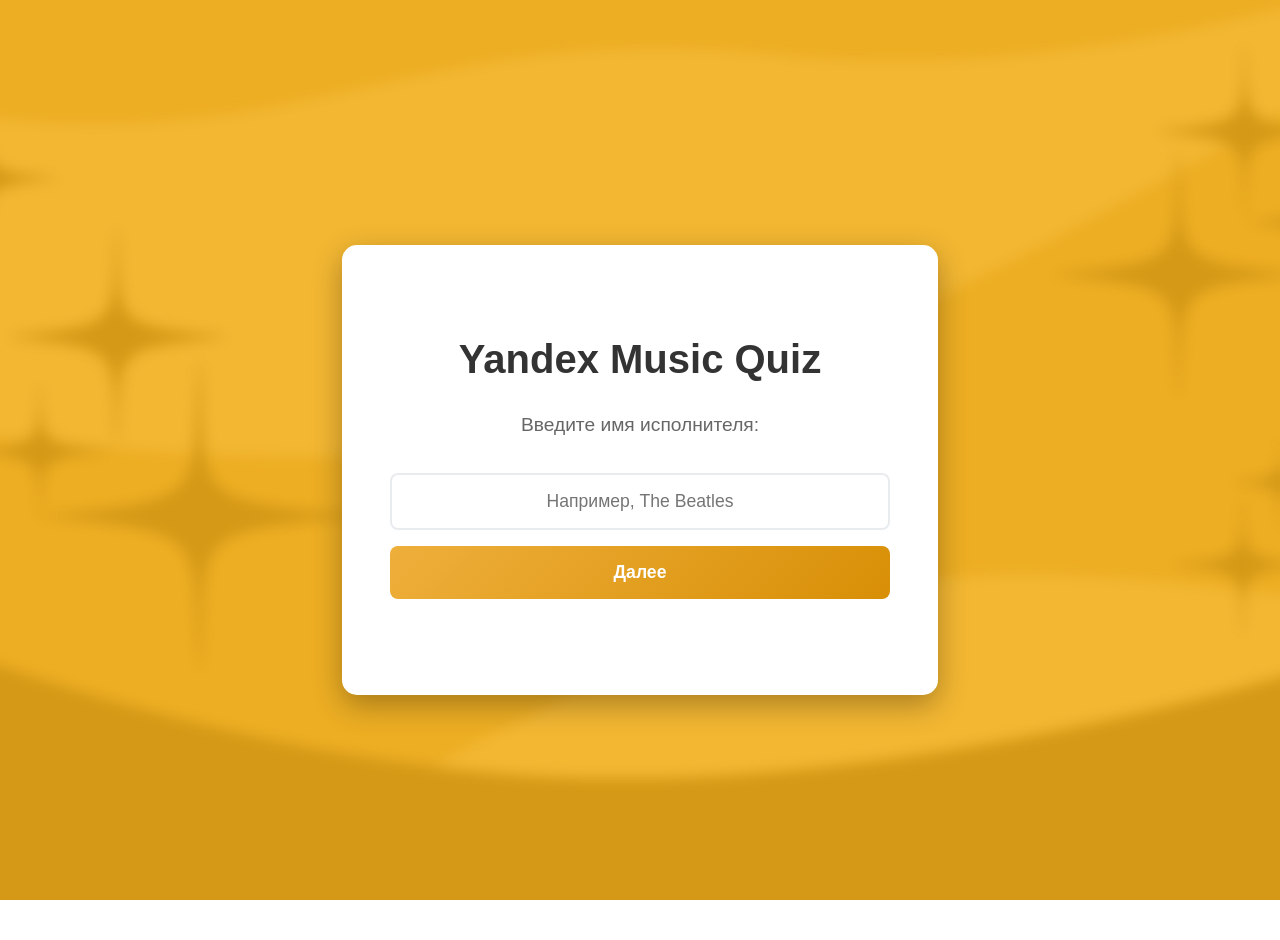
==== frontend/index.html @ 247b288a "refactor: небольшая тестовая переделка" ====
<!DOCTYPE html>
<html lang="ru">
<head>
    <meta charset="UTF-8">
    <meta name="viewport" content="width=device-width, initial-scale=1.0">
    <title>quiz YaM</title>
    <link rel="stylesheet" href="style.css">
</head>
<body>

<!-- Экран выбора исполнителя -->
<section id="artistScreen" class="artist-screen">
    <div class="artist-container">
        <h1>Yandex Music Quiz</h1>
        <p>Введите имя исполнителя:</p>
        
        <div class="artist-input-container">
            <input type="text" id="artistInput" placeholder="Например, The Beatles" class="artist-input">
            <button onclick="selectArtist()" class="artist-button">Далее</button>
        </div>
        
        <div id="artistMessage" class="artist-message"></div>
    </div>
</section>

<!-- Экран выбора сложности -->
<section id="difficultyScreen" class="difficulty-screen" style="display: none;">
        <div class="difficulty-container">
            <h1>Yandex Music Quiz</h1>
            <p>Выберите уровень сложности:</p>
            
            <div class="difficulty-options">
                <button class="difficulty-btn" onclick="startQuiz('easy')">
                    <span class="difficulty-name">Легкий</span>
                    <span class="difficulty-desc">10 секунд на трек</span>
                </button>
                
                <button class="difficulty-btn" onclick="startQuiz('medium')">
                    <span class="difficulty-name">Средний</span>
                    <span class="difficulty-desc">6 секунд на трек</span>
                </button>
                
               <button class="difficulty-btn" onclick="startQuiz('hard')">
                <span class="difficulty-name">Сложный</span>
                <span class="difficulty-desc">2 секунды на трек</span>
            </button>
        </div>
        
        <!-- Кнопка возврата к выбору исполнителя -->
        <button class="back-button" onclick="backToArtist()">← Назад к выбору исполнителя</button>
        
    </div>

    
</section>
<!-- Финальный экран -->
<section id="resultScreen" class="result-screen" style="display: none;">
    <div class="result-container">
        <h1>🎉 Квиз завершён! 🎉</h1>
        <div class="result-stats">
            <div class="result-item">
                <span class="result-label">🏆 Ваш счёт:</span>
                <span id="finalScore" class="result-value">0</span>
            </div>
            <div class="result-item">
                <span class="result-label">⚡ Сложность:</span>
                <span id="finalDifficulty" class="result-value"></span>
            </div>
            <div class="result-item">
                <span class="result-label">🎵 Исполнитель:</span>
                <span id="finalArtist" class="result-value"></span>
            </div>
            <!-- При желании добавьте общее время (если считаете) -->
        </div>
        <button class="restart-button" onclick="restartFromResult()">Играть снова</button>
        <button class="back-to-artist-button" onclick="backToArtistFromResult()">Выбрать другого исполнителя</button>
        <div class="result-buttons">
        <button class="share-button" onclick="openShareModal()">📤 Поделиться результатом</button>
        <button class="leaderboard-button" onclick="showLeaderboard()">🏆 Таблица лидеров</button>
    </div>
    </div>

</section>

    <!-- Основной интерфейс квиза (изначально скрыт) -->
    <section id="quizScreen" class="audio-player" style="display: none;">

            <!-- Заголовок -->
    <div class="quiz-title">
        YAMQUIZ
    </div>

    <div class="difficulty-info">
        Уровень сложности: <span id="selectedDifficultyDisplay">Не выбран</span>
    </div>
        
        <!-- Сам аудиофайл (остается невидимым) -->
        <audio id="myAudio">
            <!-- Источник теперь будет меняться через JavaScript -->
        </audio>

        <!-- Индикатор загрузки -->
        <div id="loadingIndicator" class="loading-indicator hidden">
            <div class="spinner"></div>
        </div>
        
        <!-- Кнопки управления -->
        <div class="audio-controls">
            <button onclick="playAudio()">Старт</button>
            <button onclick="skipTrack()">Пропустить</button>
            <button onclick="restartAudio()">С начала</button>
        </div>  
        
        <!-- Полоса прогресса -->
        <div class="audio-progress">
            <progress id="audioProgress" value="0" max="100"></progress>
        </div>

        <!-- таймер и счетчик -->
        <div class="quiz-stats">
            <div class="timer-display">
                Время: <span id="timerValue">0.0</span> сек
            </div>
            <div class="score-display">
        🏆 Счёт: <span id="scoreValue">0</span>
            </div>
        </div>

        <!-- Поле для ввода кода перехода -->
        <div class="answer-input">
            <input type="text" id="answer" placeholder="Введите название трека...">
            <span id="answerMessage"></span>
        </div>

        <button class="answer-button" onclick="checkAnswer()">Проверить ответ</button>

        <!-- Регулятор громкости -->
        <div class="volume-control">
            <label for="volumeSlider">Громкость:</label>
            <input type="range" id="volumeSlider" min="0" max="1" step="0.1" value="1">
            <span id="volumeValue">100%</span>
        </div>
    </section>

<!-- Модальное окно для ввода псевдонима -->
<div id="shareModal" class="modal" style="display: none;">
    <div class="modal-content">
        <span class="close" onclick="closeShareModal()">&times;</span>
        <h2>Введите ваш псевдоним</h2>
        <input type="text" id="playerAlias" maxlength="4" placeholder="4 символа" class="alias-input">
        <div id="aliasError" class="error-message" style="display: none;">Только буквы и цифры, 4 символа</div>
        <button class="modal-submit" onclick="submitScore()">Отправить</button>
    </div>
</div>

<!-- Модальное окно для таблицы лидеров -->
<div id="leaderboardModal" class="modal" style="display: none;">
    <div class="modal-content leaderboard-content">
        <span class="close" onclick="closeLeaderboardModal()">&times;</span>
        <h2>Топ-10 игроков</h2>
        <div id="leaderboardList" class="leaderboard-list">
            <!-- Здесь будет таблица -->
        </div>
    </div>
</div>

<script src="script.js"></script>

</body>
</html>
---- frontend/style.css ----
/* Общие стили */
body {
    font-family: 'Helvetica', sans-serif;
    line-height: 1.6;
    color: #333;
    background: linear-gradient(135deg, #eeaf3b 0%, #d88f06 100%);
    min-height: 100vh;
    margin: 0;
    padding: 20px;

    background-image: url('background.jpg'); /* путь к вашему файлу */
    background-size: cover;                 /* масштабирует изображение на весь экран, сохраняя пропорции */
    background-position: center;            /* центрирует изображение */
    background-repeat: no-repeat;           /* не повторять */
    background-attachment: fixed;           /* фиксирует фон при прокрутке (опционально) */
}


/* Стили для экрана выбора исполнителя */
.artist-screen {
    display: flex;
    justify-content: center;
    align-items: center;
    min-height: 100vh;
}

.artist-container {
    background: white;
    padding: 3rem;
    border-radius: 15px;
    box-shadow: 0 10px 30px rgba(0,0,0,0.3);
    text-align: center;
    max-width: 500px;
    width: 90%;
}

.artist-container h1 {
    color: #333;
    margin-bottom: 1rem;
    font-size: 2.5rem;
}

.artist-container > p {
    color: #666;
    margin-bottom: 2rem;
    font-size: 1.2rem;
}

.artist-input-container {
    display: flex;
    flex-direction: column;
    gap: 1rem;
    margin-bottom: 1.5rem;
}

.artist-input {
    padding: 1rem;
    border: 2px solid #e9ecef;
    border-radius: 8px;
    font-size: 1.1rem;
    text-align: center;
    transition: border-color 0.3s ease;
}

.artist-input:focus {
    outline: none;
    border-color: #d88f06;
    box-shadow: 0 0 0 3px rgba(216, 143, 6, 0.1);
}

.artist-button {
    padding: 1rem 2rem;
    background: linear-gradient(135deg, #eeaf3b 0%, #d88f06 100%);
    color: white;
    border: none;
    border-radius: 8px;
    font-size: 1.1rem;
    font-weight: 600;
    cursor: pointer;
    transition: all 0.3s ease;
}

.artist-button:hover {
    transform: translateY(-2px);
    box-shadow: 0 6px 20px rgba(216, 143, 6, 0.4);
}

.artist-message {
    min-height: 24px;
    font-weight: bold;
    margin-top: 1rem;
}

/* Стиль для информации о сложности в квизе */
.difficulty-info {
    background: #f8f9fa;
    padding: 0.8rem;
    border-radius: 8px;
    margin-bottom: 1.5rem;
    font-weight: 600;
    color: #333;
    border-left: 4px solid #eeaf3b;
    text-align: center;
    font-size: 0.9rem;
}

/* Индикатор загрузки */
.loading-indicator {
    text-align: center;
    height: 45px;              /* фиксированная высота (подберите под свой спиннер) */
    overflow: hidden;          /* чтобы при скрытии содержимое не вылезало */
    transition: height 0.3s ease, opacity 0.3s ease, padding 0.3s ease;
    opacity: 1;
    padding: 10px;             /* отступы вокруг спиннера */
}

.loading-indicator.hidden {
    height: 0;
    opacity: 0;
    padding: 0;                /* убираем отступы, чтобы высота точно стала 0 */
}

.spinner {
    display: block;
    width: 28px;
    height: 28px;
    margin: 0 auto;
    border: 4px solid #e0e0e0; /* чуть темнее */
    border-top: 4px solid #d88f06;
    border-radius: 50%;
    animation: spin 1s linear infinite;
    box-sizing: border-box; /* чтобы граница не увеличивала размер */
}

@keyframes spin {
    0% { transform: rotate(0deg); }
    100% { transform: rotate(360deg); }
}

/* Цвета для разных уровней сложности */
.difficulty-easy {
    color: #4CAF50;
    font-weight: bold;
}

.difficulty-medium {
    color: #ff9800;
    font-weight: bold;
}

.difficulty-hard {
    color: #f44336;
    font-weight: bold;
}

/* Стили для экрана выбора сложности */
.difficulty-screen {
    display: flex;
    justify-content: center;
    align-items: center;
    min-height: 100vh;
}

.difficulty-container {
    background: white;
    padding: 3rem;
    border-radius: 15px;
    box-shadow: 0 10px 30px rgba(0,0,0,0.3);
    text-align: center;
    max-width: 500px;
    width: 90%;
}

.difficulty-container h1 {
    color: #333;
    margin-bottom: 1rem;
    font-size: 2.5rem;
}

.difficulty-container > p {
    color: #666;
    margin-bottom: 2rem;
    font-size: 1.2rem;
}

.difficulty-options {
    display: flex;
    flex-direction: column;
    gap: 1rem;
    margin-bottom: 2rem;
}

.difficulty-btn {
    padding: 1.5rem;
    border: none;
    border-radius: 10px;
    background: #f8f9fa;
    cursor: pointer;
    transition: all 0.3s ease;
    text-align: center;
}

.difficulty-btn:hover {
    background: #e9ecef;
    transform: translateY(-2px);
    box-shadow: 0 5px 15px rgba(0,0,0,0.1);
}

.difficulty-name {
    display: block;
    font-size: 1.3rem;
    font-weight: bold;
    color: #333;
    margin-bottom: 0.5rem;
}

.difficulty-desc {
    display: block;
    font-size: 0.9rem;
    color: #666;
}

/* Кнопка возврата */
.back-button {
    background: none;
    border: 2px solid #6c757d;
    color: #6c757d;
    padding: 0.8rem 1.5rem;
    border-radius: 8px;
    cursor: pointer;
    font-size: 0.9rem;
    margin-top: 1.5rem;
    transition: all 0.3s ease;
}

.back-button:hover {
    background: #6c757d;
    color: white;
}

/* Финальный экран */
.result-screen {
    display: flex;
    justify-content: center;
    align-items: center;
    min-height: 100vh;
}

.result-container {
    background: white;
    padding: 2rem 3rem;
    border-radius: 20px;
    box-shadow: 0 10px 30px rgba(0,0,0,0.3);
    text-align: center;
    max-width: 500px;
    width: 90%;
    animation: fadeIn 0.5s ease-out;
}

.result-container h1 {
    color: #d88f06;
    margin-bottom: 1.5rem;
    font-size: 2rem;
}

.result-stats {
    text-align: left;
    margin: 2rem 0;
    background: #f8f9fa;
    padding: 1rem;
    border-radius: 12px;
}

.result-item {
    display: flex;
    justify-content: space-between;
    margin: 0.8rem 0;
    font-size: 1.2rem;
}

.result-label {
    font-weight: 600;
    color: #333;
}

.result-value {
    font-weight: bold;
    color: #d88f06;
}

.restart-button, .back-to-artist-button {
    padding: 12px 24px;
    border: none;
    border-radius: 8px;
    font-size: 1rem;
    font-weight: 600;
    cursor: pointer;
    margin: 8px;
    transition: all 0.3s ease;
}

.restart-button {
    background: linear-gradient(135deg, #4CAF50 0%, #45a049 100%);
    color: white;
}

.back-to-artist-button {
    background: linear-gradient(135deg, #6c757d 0%, #5a6268 100%);
    color: white;
}

.restart-button:hover, .back-to-artist-button:hover {
    transform: translateY(-2px);
    box-shadow: 0 6px 15px rgba(0,0,0,0.2);
}

/* СТИЛИ ДЛЯ ОСНОВНОГО ИНТЕРФЕЙСА КВИЗА */
.audio-player {
    background: white;
    padding: 2.5rem;
    border-radius: 15px;
    box-shadow: 0 10px 30px rgba(0,0,0,0.3);
    text-align: center;
    max-width: 500px;
    width: 90%;
    margin: 2rem auto;
    animation: fadeIn 0.5s ease-in;
}

/* Объявляем кастомный шрифт */
@font-face {
    font-family: 'YAM';
    src: url('fonts/ysm.woff2') format('woff2'),
         url('fonts/ysm.woff') format('woff');
    font-weight: 400; /* Обычный */
    font-style: normal;
    font-display: swap; /* Чтобы текст не был невидим во время загрузки */
}


@keyframes fadeIn {
    from { opacity: 0; transform: translateY(20px); }
    to { opacity: 1; transform: translateY(0); }
}

/* Заголовок квиза */
.quiz-title {
    color: #333;
    margin-bottom: 1.5rem;
    font-size: 2rem;
    font-weight: bold;
}

/* Кнопки управления */
.audio-controls {
    display: flex;
    flex-wrap: wrap;
    gap: 12px;
    margin: 1.5rem 0;
    justify-content: center;
}

.audio-controls button {
    padding: 12px 20px;
    border: none;
    border-radius: 8px;
    background: linear-gradient(135deg, #eeaf3b 0%, #d88f06 100%);
    color: white;
    font-size: 16px;
    font-weight: 600;
    cursor: pointer;
    transition: all 0.3s ease;
    box-shadow: 0 4px 15px rgba(102, 126, 234, 0.3);
}

.audio-controls button:hover {
    transform: translateY(-2px);
    box-shadow: 0 6px 20px rgba(102, 126, 234, 0.4);
}

.audio-controls button:active {
    transform: translateY(0);
}

/* Информация о треке */
.track-info {
    margin: 1.5rem 0;
    padding: 1rem;
    background: #f8f9fa;
    border-radius: 10px;
    border-left: 8px solid #d88f06;
}

.track-info p {
    margin: 0;
    font-size: 1.1rem;
    color: #333;
    font-weight: 500;
}

/* Полоса прогресса */
.audio-progress {
    margin: 1.5rem 0;
}

progress {
    width: 100%;
    height: 12px;
    border-radius: 10px;
    border: none;
    background: #f0f0f0;
}

progress::-webkit-progress-bar {
    background: #f0f0f0;
    border-radius: 10px;
}

progress::-webkit-progress-value {
    background: linear-gradient(135deg, #eeaf3b 0%, #d88f06 100%);
    border-radius: 10px;
    transition: width 0.3s ease;
}

progress::-moz-progress-bar {
    background: linear-gradient(135deg, #eeaf3b 0%, #d88f06 100%);
    border-radius: 10px;
}

/* Поле ввода ответа */
.answer-input {
    margin-top: 1.5rem;
    margin-bottom: 0.8rem;
    padding: 0.6rem;
    background: #f8f9fa;
    border-radius: 10px;
    text-align: center;
}

#answer {
    padding: 12px 16px;
    border: 2px solid #e9ecef;
    border-radius: 8px;
    margin-right: 10px;
    width: 300px;
    font-size: 16px;
    transition: border-color 0.3s ease;
}

#answer:focus {
    outline: none;
    border-color: #d88f06;
    box-shadow: 0 0 0 3px rgba(102, 126, 234, 0.1);
}

.answer-button {
    padding: 12px 20px;
    background: linear-gradient(135deg, #4CAF50 0%, #45a049 100%);
    color: white;
    border: none;
    border-radius: 8px;
    margin-top: 5px;
    cursor: pointer;
    font-size: 16px;
    font-weight: 600;
    transition: all 0.3s ease;
    box-shadow: 0 4px 15px rgba(76, 175, 80, 0.3);
}

.answer-button:hover {
    transform: translateY(-2px);
    box-shadow: 0 6px 20px rgba(76, 175, 80, 0.4);
}

#answerMessage {
    display: block;
    margin-top: 12px;
    font-weight: bold;
    font-size: 14px;
    min-height: 20px;
}

/* Кнопка рестарт */
#restartButton {
    padding: 14px 28px;
    font-size: 16px;
    background: linear-gradient(135deg, #FF6B6B 0%, #EE5A52 100%);
    color: white;
    border: none;
    border-radius: 8px;
    cursor: pointer;
    margin: 20px auto;
    display: block;
    transition: all 0.3s ease;
    font-weight: 600;
    box-shadow: 0 4px 15px rgba(255, 107, 107, 0.3);
}

/* Регулятор громкости */
.volume-control {
    margin: 1.5rem 0;
    padding: 1rem;
    background: #f8f9fa;
    border-radius: 10px;
}

.volume-control label {
    display: block;
    margin-bottom: 8px;
    color: #333;
    font-weight: 600;
}

#volumeSlider {
    -webkit-appearance: none;
    appearance: none;
    width: 200px;
    margin: 0 12px;
    height: 6px;
    border-radius: 3px;
    background: linear-gradient(to right, #d88f06 0%, #d88f06 var(--fill-percent, 100%), #e0e0e0 var(--fill-percent, 100%), #e0e0e0 100%);
    outline: none;
}

/* таймер и счетчик */
.quiz-stats {
    display: flex;
    justify-content: space-between;
    margin: 10px 0 20px;
    padding: 8px 12px;
    background: #f8f9fa;
    border-radius: 8px;
    font-weight: 600;
}
.timer-display, .score-display {
    font-size: 1rem;
    color: #333;
}
#timerValue, #scoreValue {
    font-weight: bold;
    color: #d88f06;
}

/* Стили для ползунка в Chrome/Safari/Edge */
#volumeSlider::-webkit-slider-thumb {
    -webkit-appearance: none;
    appearance: none;
    width: 18px;
    height: 18px;
    border-radius: 50%;
    background: #d88f06;
    cursor: pointer;
    box-shadow: 0 2px 6px rgba(0,0,0,0.2);
}

/* Стили для ползунка в Firefox */
#volumeSlider::-moz-range-thumb {
    width: 18px;
    height: 18px;
    border: none;
    border-radius: 50%;
    background: #d88f06;
    cursor: pointer;
}

/* Стили для трека в Firefox */
#volumeSlider::-moz-range-track {
    height: 6px;
    background: linear-gradient(135deg, #eeaf3b 0%, #d88f06 100%);
    border-radius: 3px;
}

#volumeValue {
    font-weight: bold;
    color: #333;
    font-size: 14px;
}


#restartButton:hover {
    transform: translateY(-2px);
    box-shadow: 0 6px 20px rgba(255, 107, 107, 0.4);
}

.difficulty-screen, .audio-player {
    transition: opacity 0.3s ease, transform 0.3s ease;
}

.difficulty-screen.hidden, .audio-player.hidden {
    opacity: 0;
    transform: translateY(20px);
    pointer-events: none;
}

/* Адаптивность */
@media (max-width: 768px) {
    body {
        padding: 10px;
    }
    
    .audio-player {
        width: 95%;
        padding: 1.5rem;
        margin: 1rem auto;
    }
    
    .difficulty-container {
        padding: 2rem;
    }
    
    .audio-controls {
        flex-direction: column;
        align-items: center;
    }
    
    .audio-controls button {
        width: 200px;
    }
    
    #answer {
        width: 150px;
        margin-bottom: 10px;
    }
}

/* Стили для заблокированного поля ввода */
#answer:disabled {
    background-color: #f8f9fa;
    cursor: not-allowed;
    opacity: 0.7;
}


#restartButton:hover {
    background-color: #45a049;
}

@media (max-width: 768px) {
    .audio-player {
        width: 90%;
        margin: 1rem auto;
    }
    
.track-info {
    margin: 1rem 0;
    font-size: 14px;
    color: #555;
}

.track-info p {
    margin: 0;
}
}

.result-buttons {
    display: flex;
    justify-content: center;
    gap: 15px;
    margin-top: 20px;
    flex-wrap: wrap;
}

.share-button, .leaderboard-button {
    padding: 10px 20px;
    border: none;
    border-radius: 8px;
    font-size: 0.9rem;
    font-weight: 600;
    cursor: pointer;
    transition: all 0.3s ease;
}

.share-button {
    background: linear-gradient(135deg, #2196F3 0%, #0b7dda 100%);
    color: white;
}

.leaderboard-button {
    background: linear-gradient(135deg, #9C27B0 0%, #7B1FA2 100%);
    color: white;
}

.share-button:hover, .leaderboard-button:hover {
    transform: translateY(-2px);
    box-shadow: 0 6px 15px rgba(0,0,0,0.2);
}

/* Модальные окна */
.modal {
    position: fixed;
    z-index: 1000;
    left: 0;
    top: 0;
    width: 100%;
    height: 100%;
    background-color: rgba(0,0,0,0.5);
    display: flex;
    justify-content: center;
    align-items: center;
}

.modal-content {
    background-color: white;
    padding: 2rem;
    border-radius: 15px;
    width: 90%;
    max-width: 400px;
    text-align: center;
    animation: fadeIn 0.3s ease;
}

.leaderboard-content {
    max-width: 500px;
}

.close {
    float: right;
    font-size: 28px;
    font-weight: bold;
    cursor: pointer;
    color: #aaa;
}

.close:hover {
    color: #333;
}

.alias-input {
    width: 100%;
    padding: 10px;
    font-size: 1.2rem;
    text-align: center;
    letter-spacing: 2px;
    border: 2px solid #e9ecef;
    border-radius: 8px;
    margin: 15px 0;
}

.error-message {
    color: red;
    font-size: 0.8rem;
    margin-bottom: 10px;
}

.modal-submit {
    background: linear-gradient(135deg, #4CAF50 0%, #45a049 100%);
    color: white;
    border: none;
    padding: 10px 20px;
    border-radius: 8px;
    cursor: pointer;
    font-weight: bold;
}

.leaderboard-list {
    max-height: 400px;
    overflow-y: auto;
    margin-top: 20px;
}

.leaderboard-item {
    display: flex;
    justify-content: space-between;
    padding: 8px 12px;
    border-bottom: 1px solid #eee;
    font-size: 1rem;
}
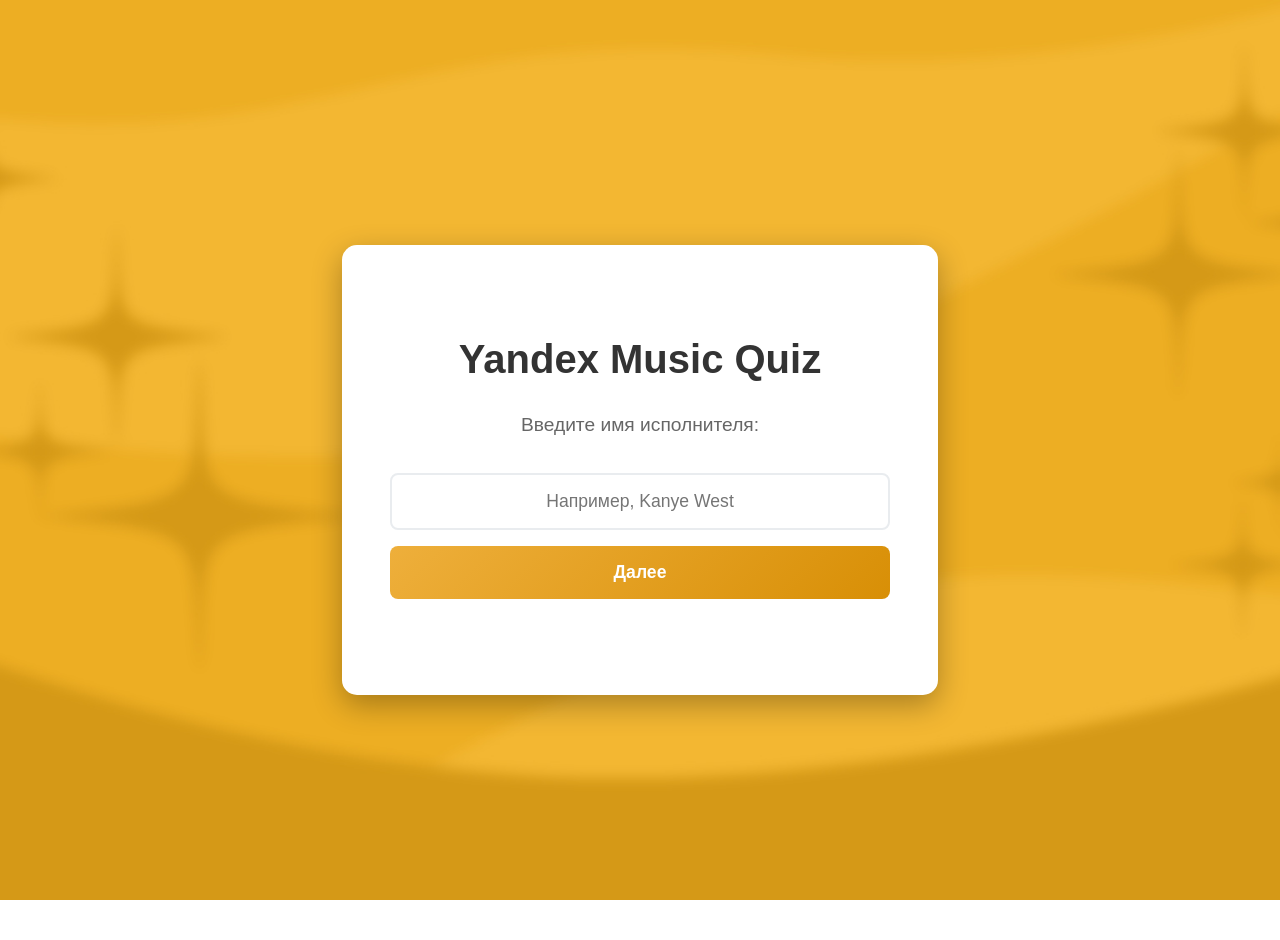
==== commit e84a0daf: "refactor: небольшие изменения" ====
--- a/frontend/index.html
+++ b/frontend/index.html
@@ -15,7 +15,7 @@
         <p>Введите имя исполнителя:</p>
         
         <div class="artist-input-container">
-            <input type="text" id="artistInput" placeholder="Например, The Beatles" class="artist-input">
+            <input type="text" id="artistInput" placeholder="Например, Kanye West" class="artist-input">
             <button onclick="selectArtist()" class="artist-button">Далее</button>
         </div>
         
@@ -32,17 +32,17 @@
             <div class="difficulty-options">
                 <button class="difficulty-btn" onclick="startQuiz('easy')">
                     <span class="difficulty-name">Легкий</span>
-                    <span class="difficulty-desc">10 секунд на трек</span>
+                    <span class="difficulty-desc">Отрезок 10 секунд</span>
                 </button>
                 
                 <button class="difficulty-btn" onclick="startQuiz('medium')">
                     <span class="difficulty-name">Средний</span>
-                    <span class="difficulty-desc">6 секунд на трек</span>
+                    <span class="difficulty-desc">Отрезок 6 секунд</span>
                 </button>
                 
                <button class="difficulty-btn" onclick="startQuiz('hard')">
                 <span class="difficulty-name">Сложный</span>
-                <span class="difficulty-desc">2 секунды на трек</span>
+                <span class="difficulty-desc">Отрезок 2 секунды</span>
             </button>
         </div>
         
@@ -56,18 +56,18 @@
 <!-- Финальный экран -->
 <section id="resultScreen" class="result-screen" style="display: none;">
     <div class="result-container">
-        <h1>🎉 Квиз завершён! 🎉</h1>
+        <h1>Квиз завершён!</h1>
         <div class="result-stats">
             <div class="result-item">
-                <span class="result-label">🏆 Ваш счёт:</span>
+                <span class="result-label">Ваш счёт:</span>
                 <span id="finalScore" class="result-value">0</span>
             </div>
             <div class="result-item">
-                <span class="result-label">⚡ Сложность:</span>
+                <span class="result-label">Сложность:</span>
                 <span id="finalDifficulty" class="result-value"></span>
             </div>
             <div class="result-item">
-                <span class="result-label">🎵 Исполнитель:</span>
+                <span class="result-label">Исполнитель:</span>
                 <span id="finalArtist" class="result-value"></span>
             </div>
             <!-- При желании добавьте общее время (если считаете) -->
@@ -75,14 +75,14 @@
         <button class="restart-button" onclick="restartFromResult()">Играть снова</button>
         <button class="back-to-artist-button" onclick="backToArtistFromResult()">Выбрать другого исполнителя</button>
         <div class="result-buttons">
-        <button class="share-button" onclick="openShareModal()">📤 Поделиться результатом</button>
-        <button class="leaderboard-button" onclick="showLeaderboard()">🏆 Таблица лидеров</button>
+        <button class="share-button" onclick="openShareModal()">Поделиться результатом</button>
+        <button class="leaderboard-button" onclick="showLeaderboard()">Таблица лидеров</button>
     </div>
     </div>
 
 </section>
 
-    <!-- Основной интерфейс квиза (изначально скрыт) -->
+    <!-- Основной интерфейс квиза -->
     <section id="quizScreen" class="audio-player" style="display: none;">
 
             <!-- Заголовок -->
@@ -94,9 +94,8 @@
         Уровень сложности: <span id="selectedDifficultyDisplay">Не выбран</span>
     </div>
         
-        <!-- Сам аудиофайл (остается невидимым) -->
+        <!-- Аудиофайл -->
         <audio id="myAudio">
-            <!-- Источник теперь будет меняться через JavaScript -->
         </audio>
 
         <!-- Индикатор загрузки -->
@@ -116,13 +115,13 @@
             <progress id="audioProgress" value="0" max="100"></progress>
         </div>
 
-        <!-- таймер и счетчик -->
+        <!-- Таймер и счетчик -->
         <div class="quiz-stats">
             <div class="timer-display">
                 Время: <span id="timerValue">0.0</span> сек
             </div>
             <div class="score-display">
-        🏆 Счёт: <span id="scoreValue">0</span>
+        Счёт: <span id="scoreValue">0</span>
             </div>
         </div>
 
